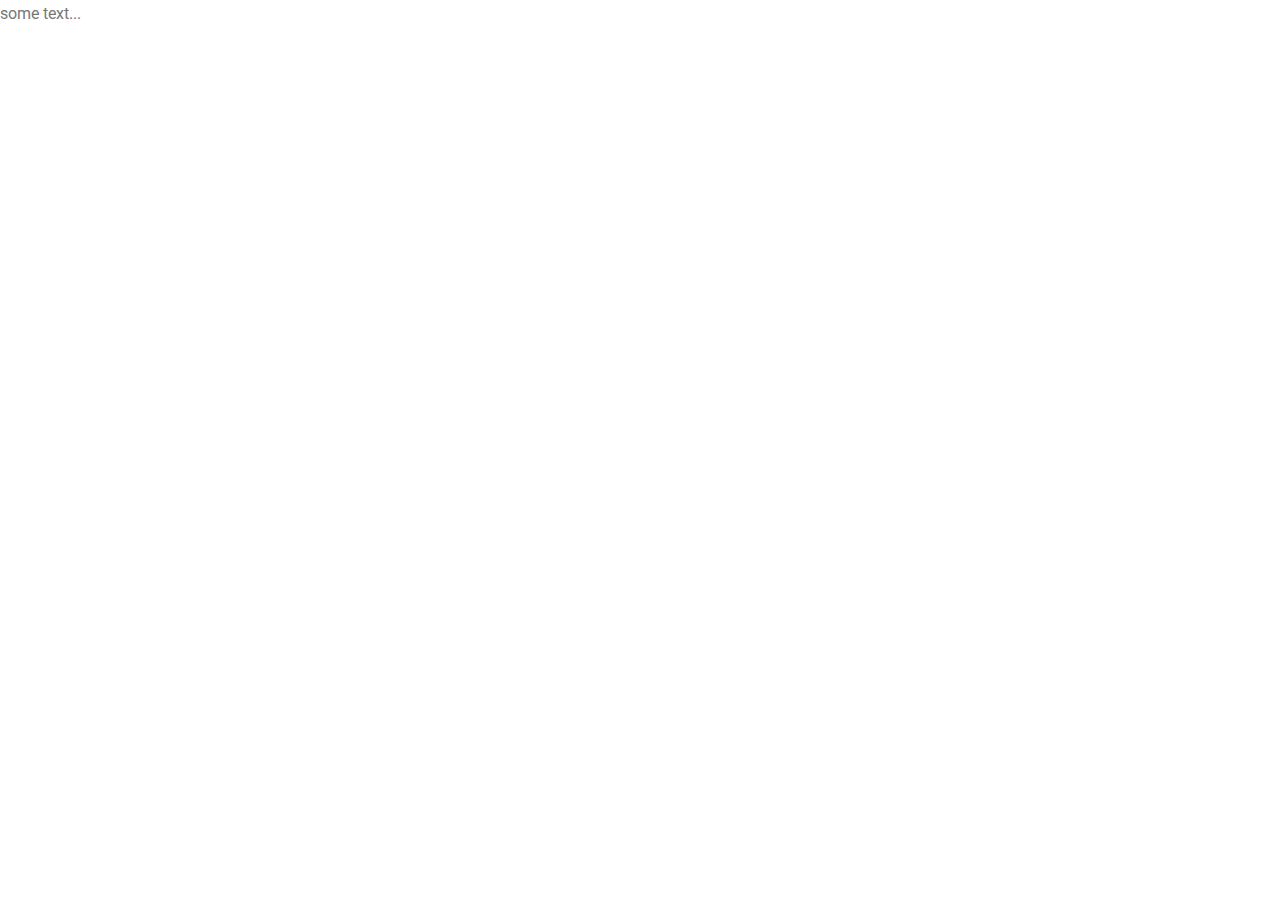
==== MASTER/index.html @ 1c68a91e "master project: initial steps" ====
<!DOCTYPE html>
<html lang="en">
<head>
    <meta charset="UTF-8">
    <meta http-equiv="X-UA-Compatible" content="IE=edge">
    <meta name="viewport" content="width=device-width, initial-scale=1.0">
    <link rel="stylesheet" href="./styles/style.css">
    <title>Touristic</title>
</head>
<body>
    <header class=" header">
        some text...
    </header>
</body>
</html>
---- MASTER/styles/style.css ----
@import url("https://fonts.googleapis.com/css2?family=Roboto:ital,wght@0,100;0,300;1,100;1,400&display=swap");
* {
  margin: 0;
  padding: 0;
  box-sizing: border-box;
}

body {
  font-family: "Roboto", sans-serif;
  font-size: 16px;
  font-weight: 400;
  line-height: 1.7;
  color: #777;
}/*# sourceMappingURL=style.css.map */
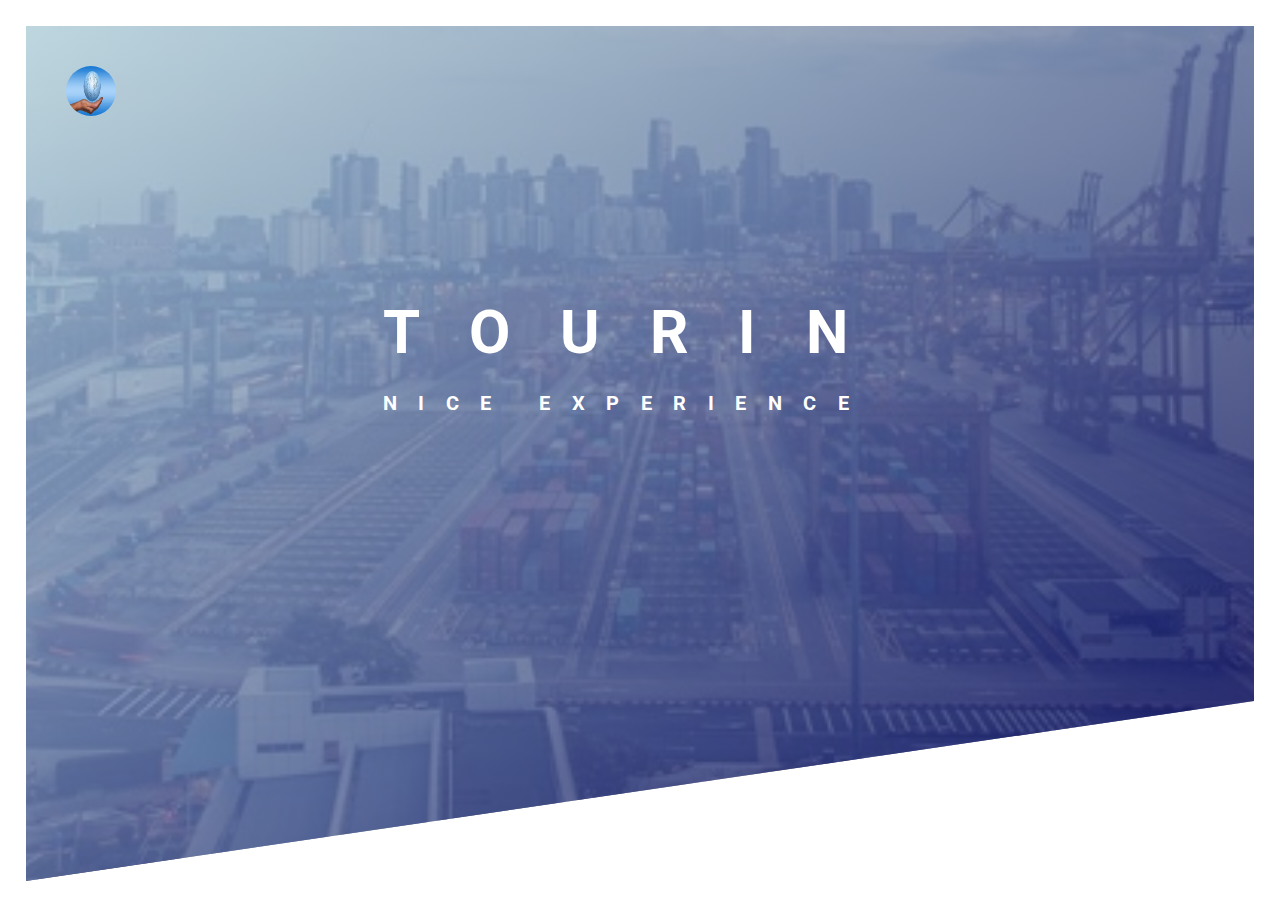
==== commit e6389c7d: "master project : letters" ====
--- a/MASTER/index.html
+++ b/MASTER/index.html
@@ -9,7 +9,15 @@
 </head>
 <body>
     <header class=" header">
-        some text...
+        <div class="logo-box">
+            <img class="logo" src="./image/bullet-ge6465fad9_640.jpg" alt="">
+        </div>
+        <div class="text-box">
+            <h1 class="heading-primary">
+                <span class="heading-primary-main">Tourin </span>
+                <span class="heading-primary-sub">Nice Experience</span>
+            </h1>
+        </div>
     </header>
 </body>
 </html>--- a/MASTER/styles/style.css
+++ b/MASTER/styles/style.css
@@ -11,4 +11,52 @@
   font-weight: 400;
   line-height: 1.7;
   color: #777;
+  padding: 26px;
+}
+
+.header {
+  height: 95vh;
+  background-image: linear-gradient(to right bottom, rgba(202, 240, 248, 0.76), rgba(3, 5, 94, 0.801)), url("../image/feature-img5.jpg");
+  background-size: cover;
+  background-repeat: no-repeat;
+  background-position: top;
+  -webkit-clip-path: polygon(0 0, 100% 0, 100% 75vh, 0 100%);
+          clip-path: polygon(0 0, 100% 0, 100% 75vh, 0 100%);
+  position: relative;
+}
+
+.logo-box {
+  position: absolute;
+  top: 40px;
+  left: 40px;
+}
+
+.logo {
+  width: 50px;
+  height: 50px;
+  border-radius: 50%;
+}
+
+.text-box {
+  position: absolute;
+  top: 40%;
+  left: 50%;
+  transform: translate(-50%, -50%);
+}
+.text-box .heading-primary {
+  color: white;
+  text-transform: uppercase;
+  line-height: 70px;
+}
+.text-box .heading-primary .heading-primary-main {
+  display: block;
+  font-size: 60px;
+  font-weight: 700;
+  letter-spacing: 50px;
+}
+.text-box .heading-primary .heading-primary-sub {
+  display: block;
+  font-size: 20px;
+  font-weight: 700;
+  letter-spacing: 21.5px;
 }/*# sourceMappingURL=style.css.map */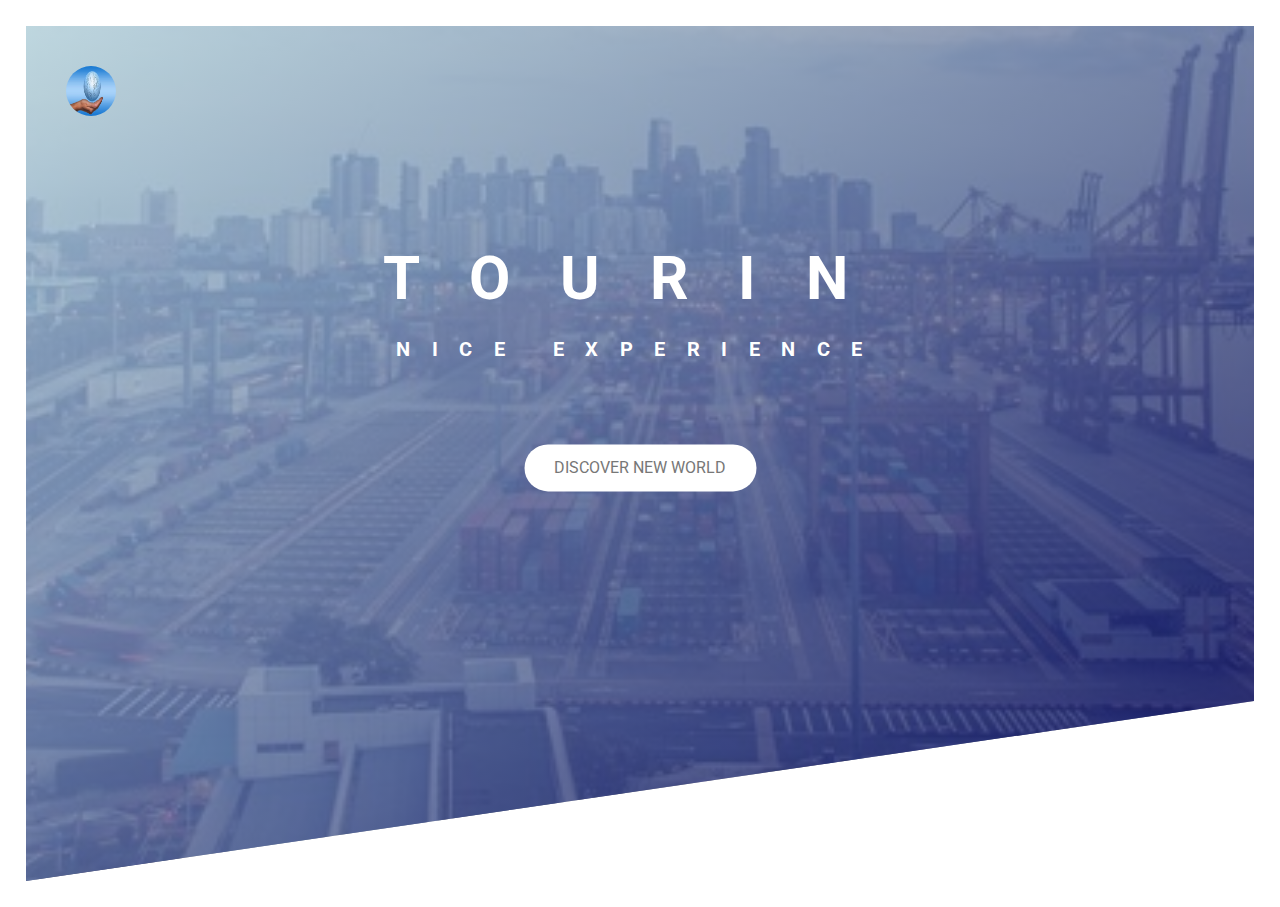
==== commit d032b8ea: "making animated button-1" ====
--- a/MASTER/index.html
+++ b/MASTER/index.html
@@ -17,6 +17,7 @@
                 <span class="heading-primary-main">Tourin </span>
                 <span class="heading-primary-sub">Nice Experience</span>
             </h1>
+            <a href="" class="btn btn-white" >Discover New World</a>
         </div>
     </header>
 </body>
--- a/MASTER/styles/style.css
+++ b/MASTER/styles/style.css
@@ -42,21 +42,113 @@
   top: 40%;
   left: 50%;
   transform: translate(-50%, -50%);
+  text-align: center;
 }
 .text-box .heading-primary {
   color: white;
   text-transform: uppercase;
   line-height: 70px;
+  margin-bottom: 60px;
 }
 .text-box .heading-primary .heading-primary-main {
   display: block;
   font-size: 60px;
   font-weight: 700;
   letter-spacing: 50px;
+  -webkit-animation-name: moveinleft;
+          animation-name: moveinleft;
+  -webkit-animation-duration: 2s;
+          animation-duration: 2s;
+  -webkit-animation-timing-function: ease-out;
+          animation-timing-function: ease-out;
 }
 .text-box .heading-primary .heading-primary-sub {
   display: block;
   font-size: 20px;
   font-weight: 700;
   letter-spacing: 21.5px;
+  -webkit-animation-name: moveinright;
+          animation-name: moveinright;
+  -webkit-animation-duration: 2s;
+          animation-duration: 2s;
+  -webkit-animation-timing-function: ease-out;
+          animation-timing-function: ease-out;
+}
+
+@-webkit-keyframes moveinleft {
+  0% {
+    opacity: 0;
+    transform: translateX(-100px);
+  }
+  80% {
+    transform: translateX(10px);
+  }
+  100% {
+    opacity: 1;
+    transform: translate(0);
+  }
+}
+
+@keyframes moveinleft {
+  0% {
+    opacity: 0;
+    transform: translateX(-100px);
+  }
+  80% {
+    transform: translateX(10px);
+  }
+  100% {
+    opacity: 1;
+    transform: translate(0);
+  }
+}
+@-webkit-keyframes moveinright {
+  0% {
+    opacity: 0;
+    transform: translateX(100px);
+  }
+  80% {
+    transform: translateX(-10px);
+  }
+  100% {
+    opacity: 1;
+    transform: translate(0);
+  }
+}
+@keyframes moveinright {
+  0% {
+    opacity: 0;
+    transform: translateX(100px);
+  }
+  80% {
+    transform: translateX(-10px);
+  }
+  100% {
+    opacity: 1;
+    transform: translate(0);
+  }
+}
+.btn:link,
+.btn:visited {
+  text-transform: uppercase;
+  text-decoration: none;
+  display: inline-block;
+  padding: 10px 30px;
+  border-radius: 50px;
+  transition: all 0.2s;
+}
+
+.btn-white {
+  background-color: #fff;
+  color: #777;
+}
+
+.btn:hover {
+  transform: translateY(-3px);
+  box-shadow: 0 10px 20px rgba(0, 0, 0, 0.3);
+}
+
+.btn:active {
+  transform: translateY(-1px);
+  box-shadow: 0 5px 10px rgba(0, 0, 0, 0.3);
 }/*# sourceMappingURL=style.css.map */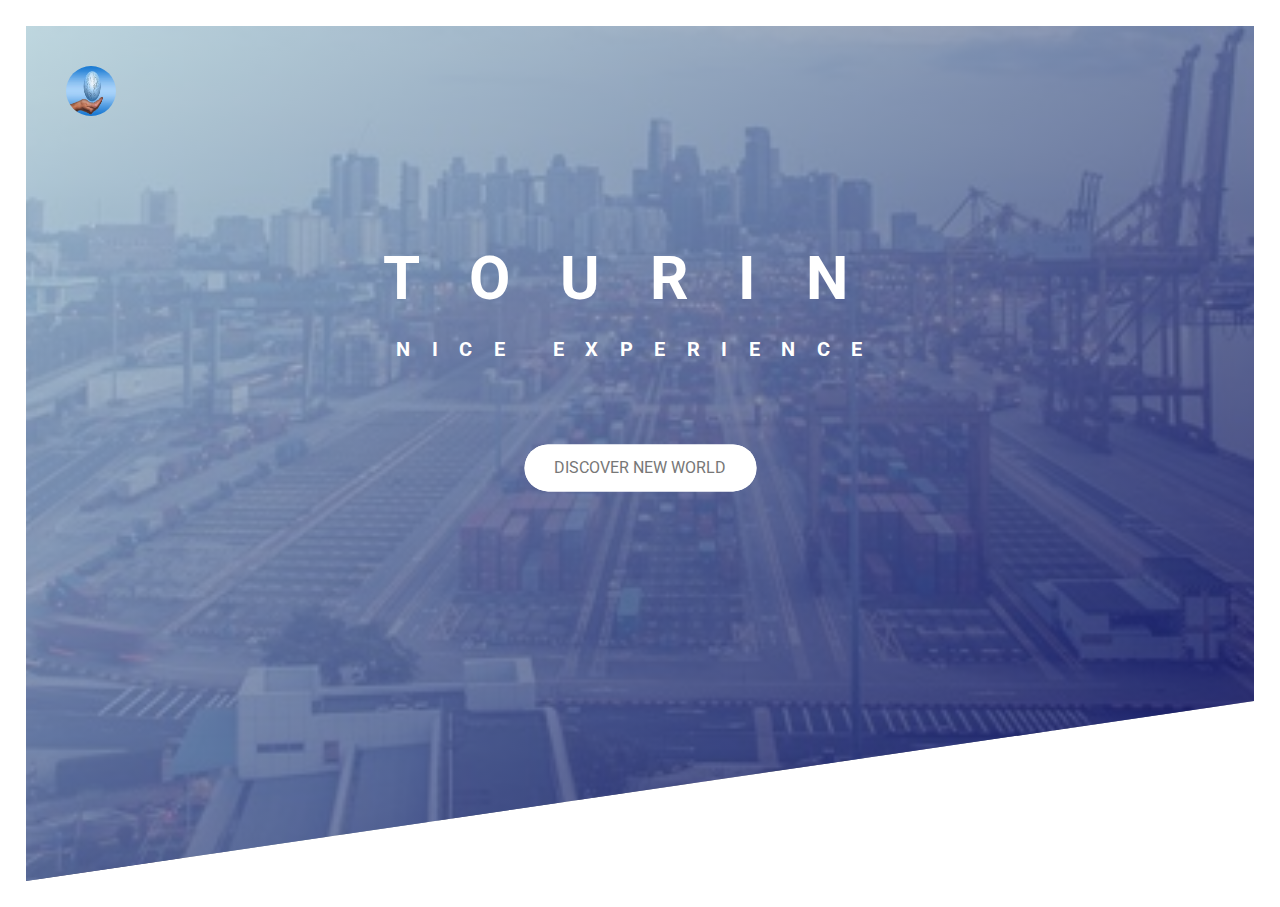
==== commit 2de76ef7: "animated button-2" ====
--- a/MASTER/index.html
+++ b/MASTER/index.html
@@ -17,7 +17,7 @@
                 <span class="heading-primary-main">Tourin </span>
                 <span class="heading-primary-sub">Nice Experience</span>
             </h1>
-            <a href="" class="btn btn-white" >Discover New World</a>
+            <a href="" class="btn btn-white btn-animated" >Discover New World</a>
         </div>
     </header>
 </body>
--- a/MASTER/styles/style.css
+++ b/MASTER/styles/style.css
@@ -128,6 +128,31 @@
     transform: translate(0);
   }
 }
+@-webkit-keyframes moveinbottom {
+  0% {
+    opacity: 0;
+    transform: translateY(20px);
+  }
+  100% {
+    opacity: 1;
+    transform: translate(0);
+  }
+}
+@keyframes moveinbottom {
+  0% {
+    opacity: 0;
+    transform: translateY(20px);
+  }
+  100% {
+    opacity: 1;
+    transform: translate(0);
+  }
+}
+.btn-animated {
+  -webkit-animation: moveinbottom 0.4s ease-out 2s backwards;
+          animation: moveinbottom 0.4s ease-out 2s backwards;
+}
+
 .btn:link,
 .btn:visited {
   text-transform: uppercase;
@@ -136,6 +161,7 @@
   padding: 10px 30px;
   border-radius: 50px;
   transition: all 0.2s;
+  position: relative;
 }
 
 .btn-white {
@@ -143,6 +169,10 @@
   color: #777;
 }
 
+.btn-white::after {
+  background-color: #fff;
+}
+
 .btn:hover {
   transform: translateY(-3px);
   box-shadow: 0 10px 20px rgba(0, 0, 0, 0.3);
@@ -151,4 +181,22 @@
 .btn:active {
   transform: translateY(-1px);
   box-shadow: 0 5px 10px rgba(0, 0, 0, 0.3);
+}
+
+.btn::after {
+  content: "";
+  display: inline-block;
+  height: 100%;
+  width: 100%;
+  border-radius: 50px;
+  position: absolute;
+  top: 0;
+  left: 0;
+  z-index: -1;
+  transition: all 0.4s;
+}
+
+.btn:hover::after {
+  transform: scaleX(1.4) scaleY(1.6);
+  opacity: 0;
 }/*# sourceMappingURL=style.css.map */